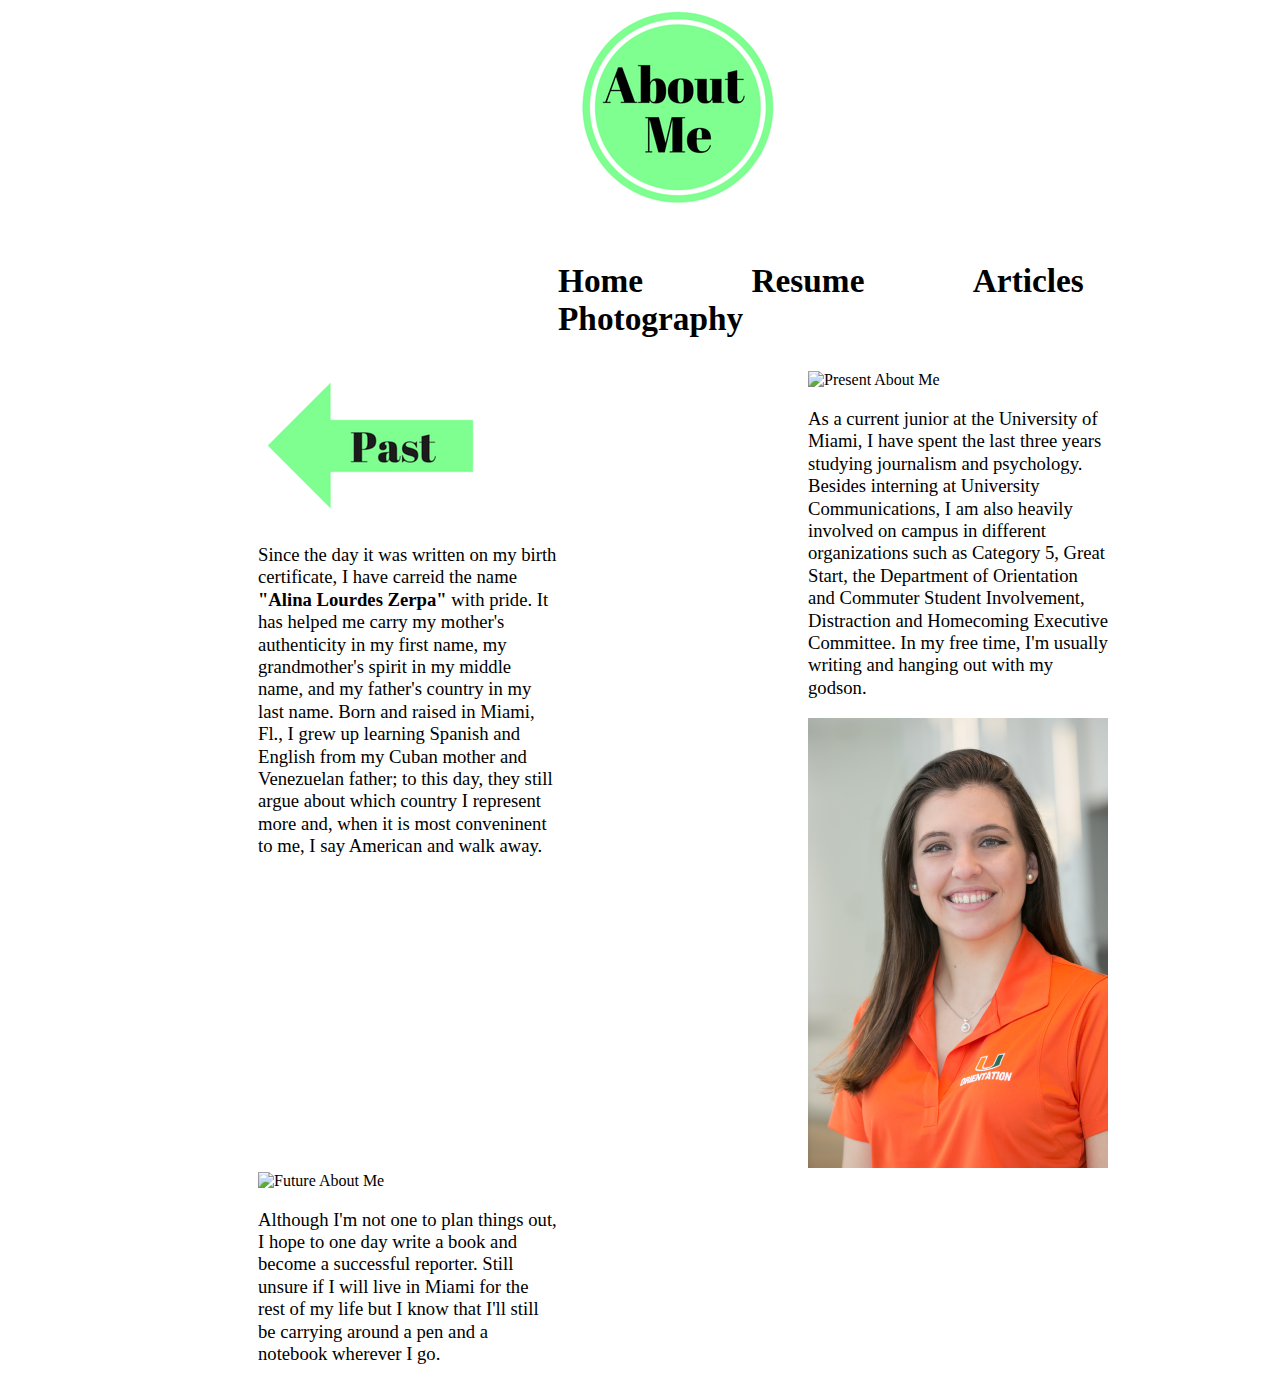
==== about_me.html @ 1a66b2de "again1" ====
<!DOCTYPE html>
<html lang="en">
  <head>
    <meta charset="UTF-8"/>
    <title>Final Project</title>
    <link href="style.css" rel="stylesheet" media="screen"/>
    <link href="print.css" rel="stylesheet" media="print"/>
  </head>

<body>
<main>
  <header>
    <img id="aboutme" src="about-me-logo.png" alt="About Me Logo"/>
  </header>

  <nav>
    <ul>
      <li><a href="index.html" target="_blank">Home</a></li>
      <li><a href="resume.html" target="_blank">Resume</a></li>
      <li><a href="articles.html" target="_blank">Articles</a></li>
      <li><a href="photography.html" target="_blank">Photography</a></li>
    </ul>
  </nav>

<section>
  <article>
    <div class="column1of3">
    <img id="past-about-me"src="past-about-me.png" alt="Past About Me"/>
      <p>Since the day it was written on my birth certificate, I have carreid the name <strong>"Alina Lourdes Zerpa"</strong> with pride. It has helped me carry my mother's authenticity in my first name, my grandmother's spirit in my middle name, and my father's country in my last name. Born and raised in Miami, Fl., I grew up learning Spanish and English from my Cuban mother and Venezuelan father; to this day, they still argue about which country I represent more and, when it is most conveninent to me, I say American and walk away.</p>
    </div>
  </article>
  <article>
    <div class="column2of3">
    <img id="present-about-me"src="present.png" alt="Present About Me"/>
      <p>As a current junior at the University of Miami, I have spent the last three years studying journalism and psychology. Besides interning at University Communications, I am also heavily involved on campus in different organizations such as Category 5, Great Start, the Department of Orientation and Commuter Student Involvement, Distraction and Homecoming Executive Committee. In my free time, I'm usually writing and hanging out with my godson.</p>
      <img id="orientation-about-me"src="Orientation_Alina.jpg" alt="Alina Picture" width="300" height="450"/>
    </div>
  </article>
  <article>
    <div class="column3of3">
    <img id="future-about-me"src="future.png" alt="Future About Me"/>
      <p>Although I'm not one to plan things out, I hope to one day write a book and become a successful reporter. Still unsure if I will live in Miami for the rest of my life but I know that I'll still be carrying around a pen and a notebook wherever I go.</p>
    </div>
  </article>
</section>

</main>
</body>
</html>
---- style.css ----
nav {
  font-family: "Franklin Gothic Book", "Century Gothic";
  font-size: 25pt;
  font-weight: bold;
}

h1 {
  font-family: "Lucida Fax", "Palatino Linotype";
  font-size: 16pt;
}

p {
  font-family: "Corbel", "MS Reference Sans Serif Regular";
  font-size: 14pt;
  line-height: 1.2em;
}

a:link {
  color:rgb(0,0,0);
  text-decoration: none;
}

a:visited {
  color:rgb(0,0,0);
}

a:hover {
  color:rgb(76,153,0);
}

a:active {
  color:rgb(34, 139, 34);
}

nav ul {
  list-style: none;
  padding-left: 450px;
  padding-right: 10px;
  border-bottom: none;
  margin-top: 50px;
}

nav li {
  display: inline-block;
  margin-left: 100px;
}

#azlogo {
  position: relative;
  margin-left: 800px;
  margin-bottom: 10px;
  margin-top: 30px;
}

.column1of3, .column2of3, .column3of3 {
  width: 300px;
  float: left;
  margin-left: 250px;
  text-align: left;
}

img#aboutme,#photography,#articles {
  position: relative;
  left: 45%;
}

.alinaphotography {
  margin-left: 537px;
}

#alinazerpalogo {
  position: relative;
}

#article1 {
  height: 600px;
  width: 500px;
  margin-left: 300px;
  text-align: left;
  float: left;
  background-color: rgb(255, 255, 255);
  border: 3px solid #7eff8f;
  padding-top: 0px;
  padding-left: 10px;
  padding-right: 10px;
  padding-bottom: 30px;
}

#article2 {
  height: 600px;
  width: 500px;
  margin-left: 1000px;
  text-align: left;
  background-color: rgb(255,255,255);
  border: 3px solid #7eff8f;
  padding-top: 0px;
  padding-left: 10px;
  padding-right: 10px;
  padding-bottom: 30px;
}

#article3 {
  height: 600px;
  width: 500px;
  margin-left: 300px;
  margin-top: 10px;
  float: left;
  text-align: left;
  background-color: rgb (255,255,255);
  border: 3px solid #7eff8f;
  padding-top: 0px;
  padding-left: 10px;
  padding-right: 10px;
  padding-bottom: 30px;
}

#article4 {
  height: 600px;
  width: 500px;
  margin-left: 1000px;
  margin-top: 10px;
  text-align: left;
  background-color: rgb (255,255,255);
  border: 3px solid #7eff8f;
  padding-top: 0px;
  padding-left: 10px;
  padding-right: 10px;
  padding-bottom: 30px;
}

#article5 {
  height: 600px;
  width: 500px;
  margin-left: 300px;
  margin-top: 10px;
  float: left;
  text-align: left;
  background-color: rgb (255,255,255);
  border: 3px solid #7eff8f;
  padding-top: 0px;
  padding-left: 10px;
  padding-right: 10px;
  padding-bottom: 30px;
}

#article6 {
  height: 600px;
  width: 500px;
  margin-left: 1000px;
  margin-top: 10px;
  text-align: left;
  background-color: rgb (255,255,255);
  border: 3px solid #7eff8f;
  padding-top: 0px;
  padding-left: 10px;
  padding-right: 10px;
  padding-bottom: 30px;
}

#article7 {
  height: 600px;
  width: 500px;
  margin-left: 300px;
  margin-top: 10px;
  float: left;
  text-align: left;
  background-color: rgb (255,255,255);
  border: 3px solid #7eff8f;
  padding-top: 0px;
  padding-left: 10px;
  padding-right: 10px;
  padding-bottom: 30px;
}
---- print.css ----
* {
  background: transparent; !important
  color: black;
}

@page{
  margin:.5in;
}

nav, iframe {
  display:none;
}

#article-images {
  display: none;
}

a {
  text-decoration: none;
}

h1 {
  font-family: "Lucida Fax", "Palatino Linotype";
  font-size: 12pt;
}

p {
  font-family: "Corbel", "MS Reference Sans Serif Regular";
  font-size: 10pt;
  line-height: 1.2em;
}

img#aboutme,#photography,#articles {
  position: relative;
  left: 37%;
  width: 150px;
  height: 150px;
}

#past-about-me, #present-about-me, #future-about-me {
  width: 150px;
  height: 100px;
}

#orientation-about-me {
  width: 150px;
  height: 225px;
}

.column1of3, .column2of3, .column3of3 {
  width: 200px;
  float: left;
  margin: 9px;
  text-align: center;
}


a[href^="http"] {
  display: inline;
}

a[href^=http]:after {
  content: " (" attr(href) ") ";
}
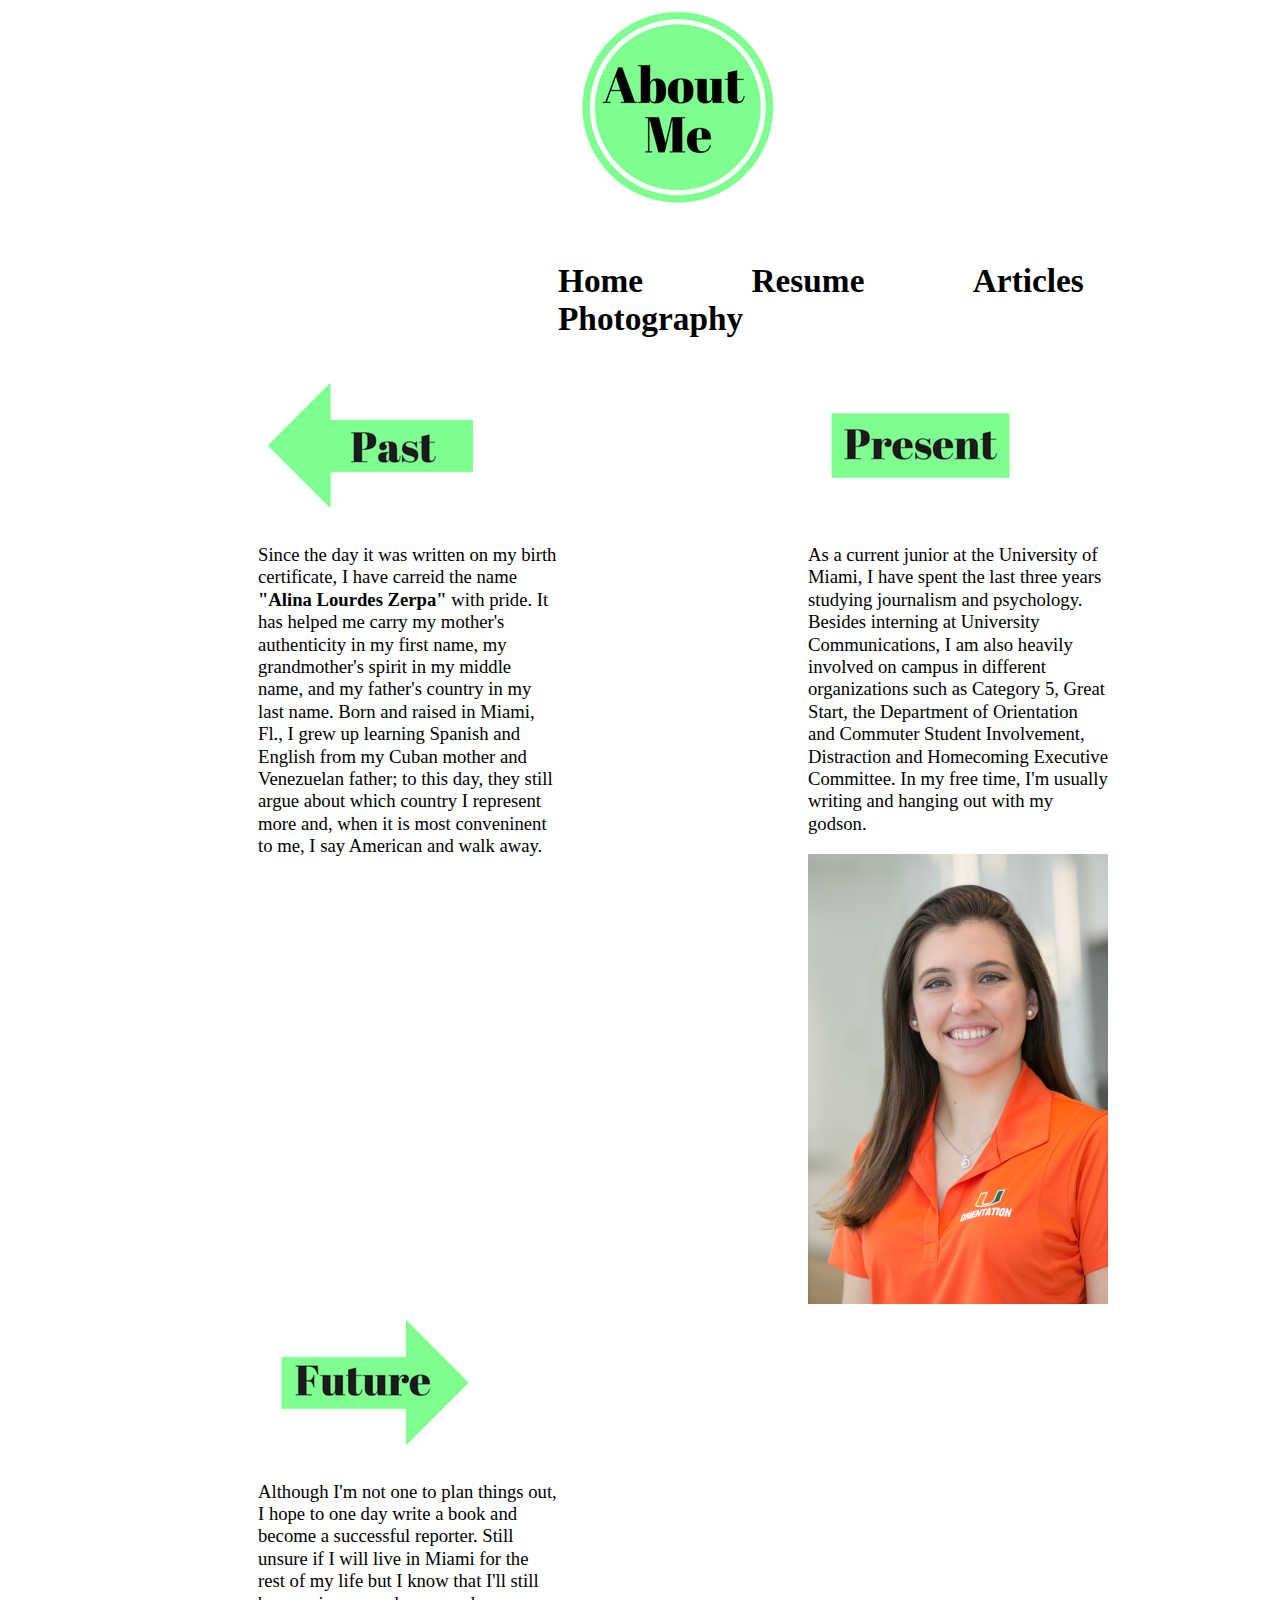
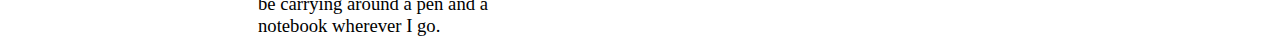
==== commit c29d2b95: "maybe???" ====
--- a/about_me.html
+++ b/about_me.html
@@ -31,14 +31,14 @@
   </article>
   <article>
     <div class="column2of3">
-    <img id="present-about-me"src="present.png" alt="Present About Me"/>
+    <img id="present-about-me"src="present-about-me.png" alt="Present About Me"/>
       <p>As a current junior at the University of Miami, I have spent the last three years studying journalism and psychology. Besides interning at University Communications, I am also heavily involved on campus in different organizations such as Category 5, Great Start, the Department of Orientation and Commuter Student Involvement, Distraction and Homecoming Executive Committee. In my free time, I'm usually writing and hanging out with my godson.</p>
       <img id="orientation-about-me"src="Orientation_Alina.jpg" alt="Alina Picture" width="300" height="450"/>
     </div>
   </article>
   <article>
     <div class="column3of3">
-    <img id="future-about-me"src="future.png" alt="Future About Me"/>
+    <img id="future-about-me"src="future-about-me.png" alt="Future About Me"/>
       <p>Although I'm not one to plan things out, I hope to one day write a book and become a successful reporter. Still unsure if I will live in Miami for the rest of my life but I know that I'll still be carrying around a pen and a notebook wherever I go.</p>
     </div>
   </article>
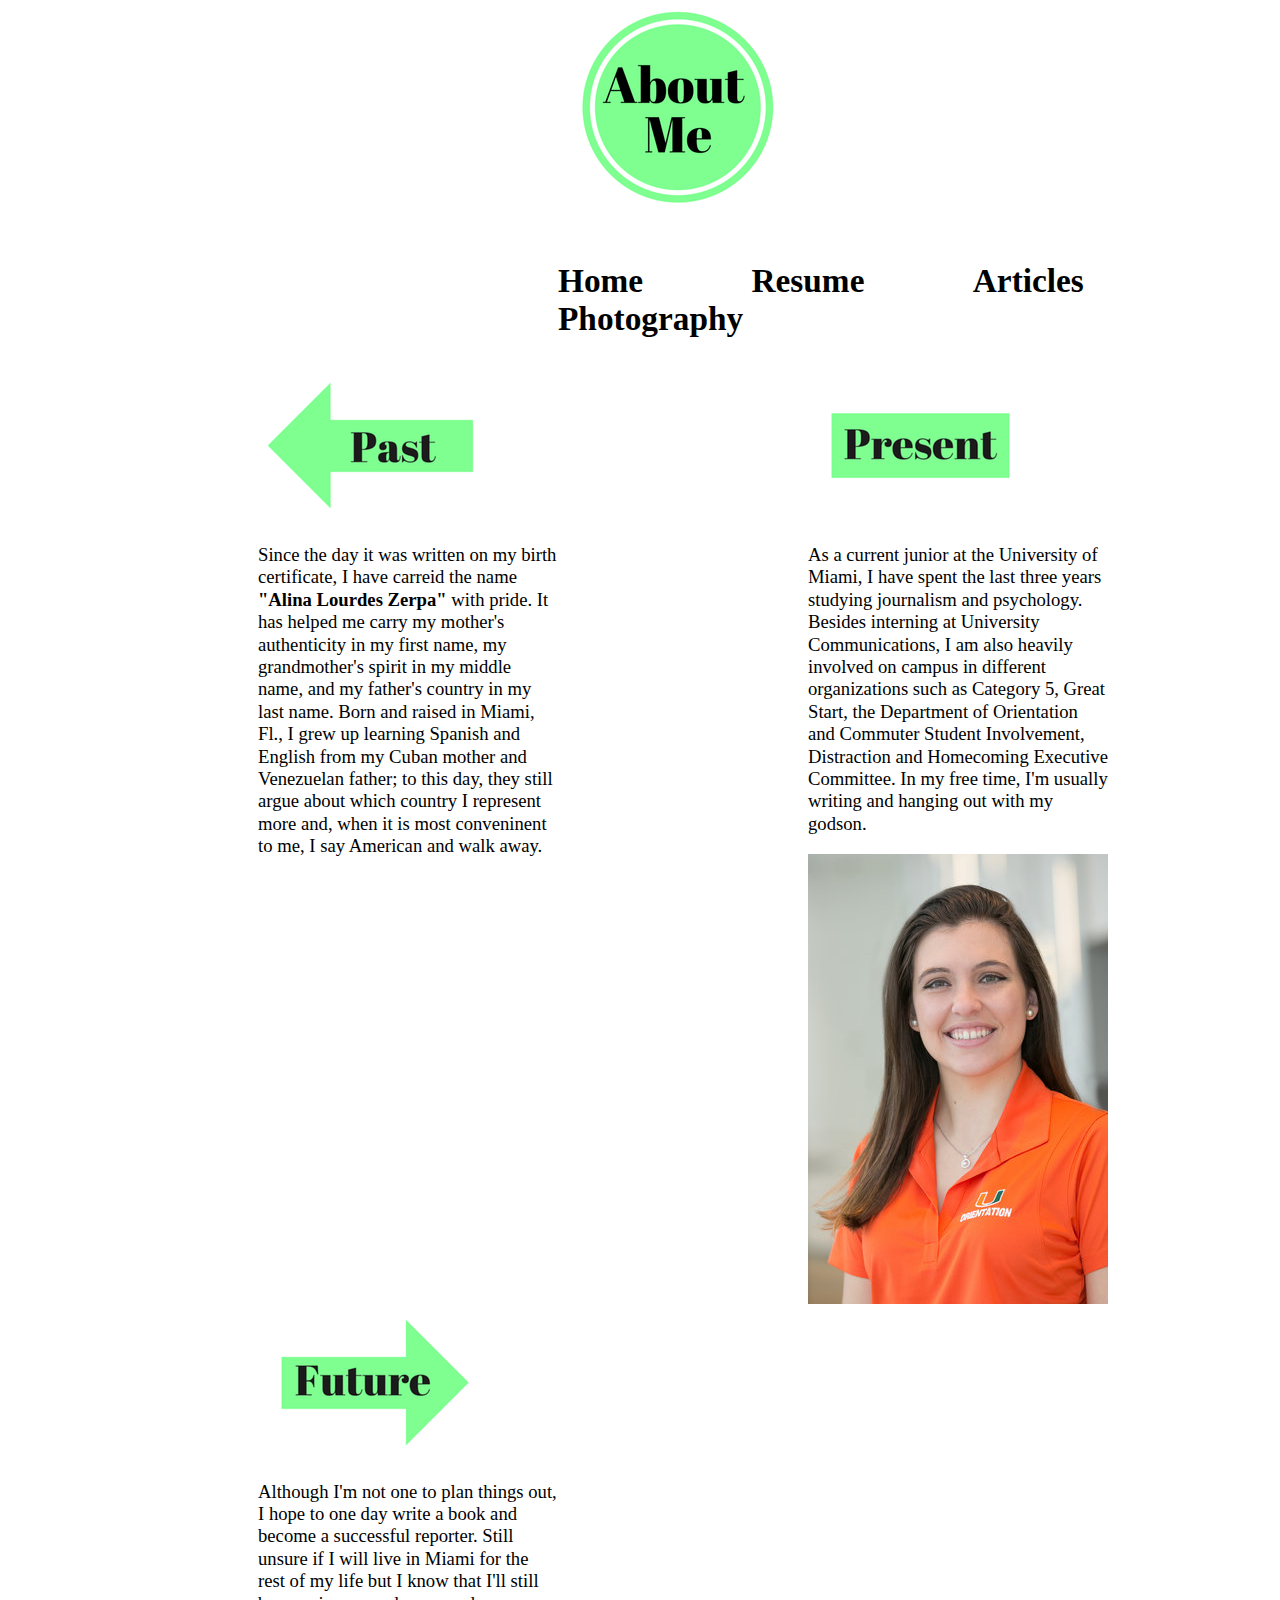
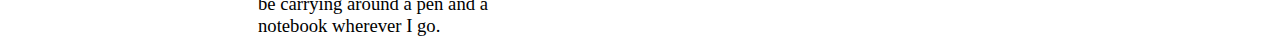
==== commit f430e4de: "k" ====
--- a/about_me.html
+++ b/about_me.html
@@ -33,7 +33,7 @@
     <div class="column2of3">
     <img id="present-about-me"src="present-about-me.png" alt="Present About Me"/>
       <p>As a current junior at the University of Miami, I have spent the last three years studying journalism and psychology. Besides interning at University Communications, I am also heavily involved on campus in different organizations such as Category 5, Great Start, the Department of Orientation and Commuter Student Involvement, Distraction and Homecoming Executive Committee. In my free time, I'm usually writing and hanging out with my godson.</p>
-      <img id="orientation-about-me"src="Orientation_Alina.jpg" alt="Alina Picture" width="300" height="450"/>
+      <img id="orientation-about-me"src="orientation-about-me.jpg" alt="Alina Picture"/>
     </div>
   </article>
   <article>
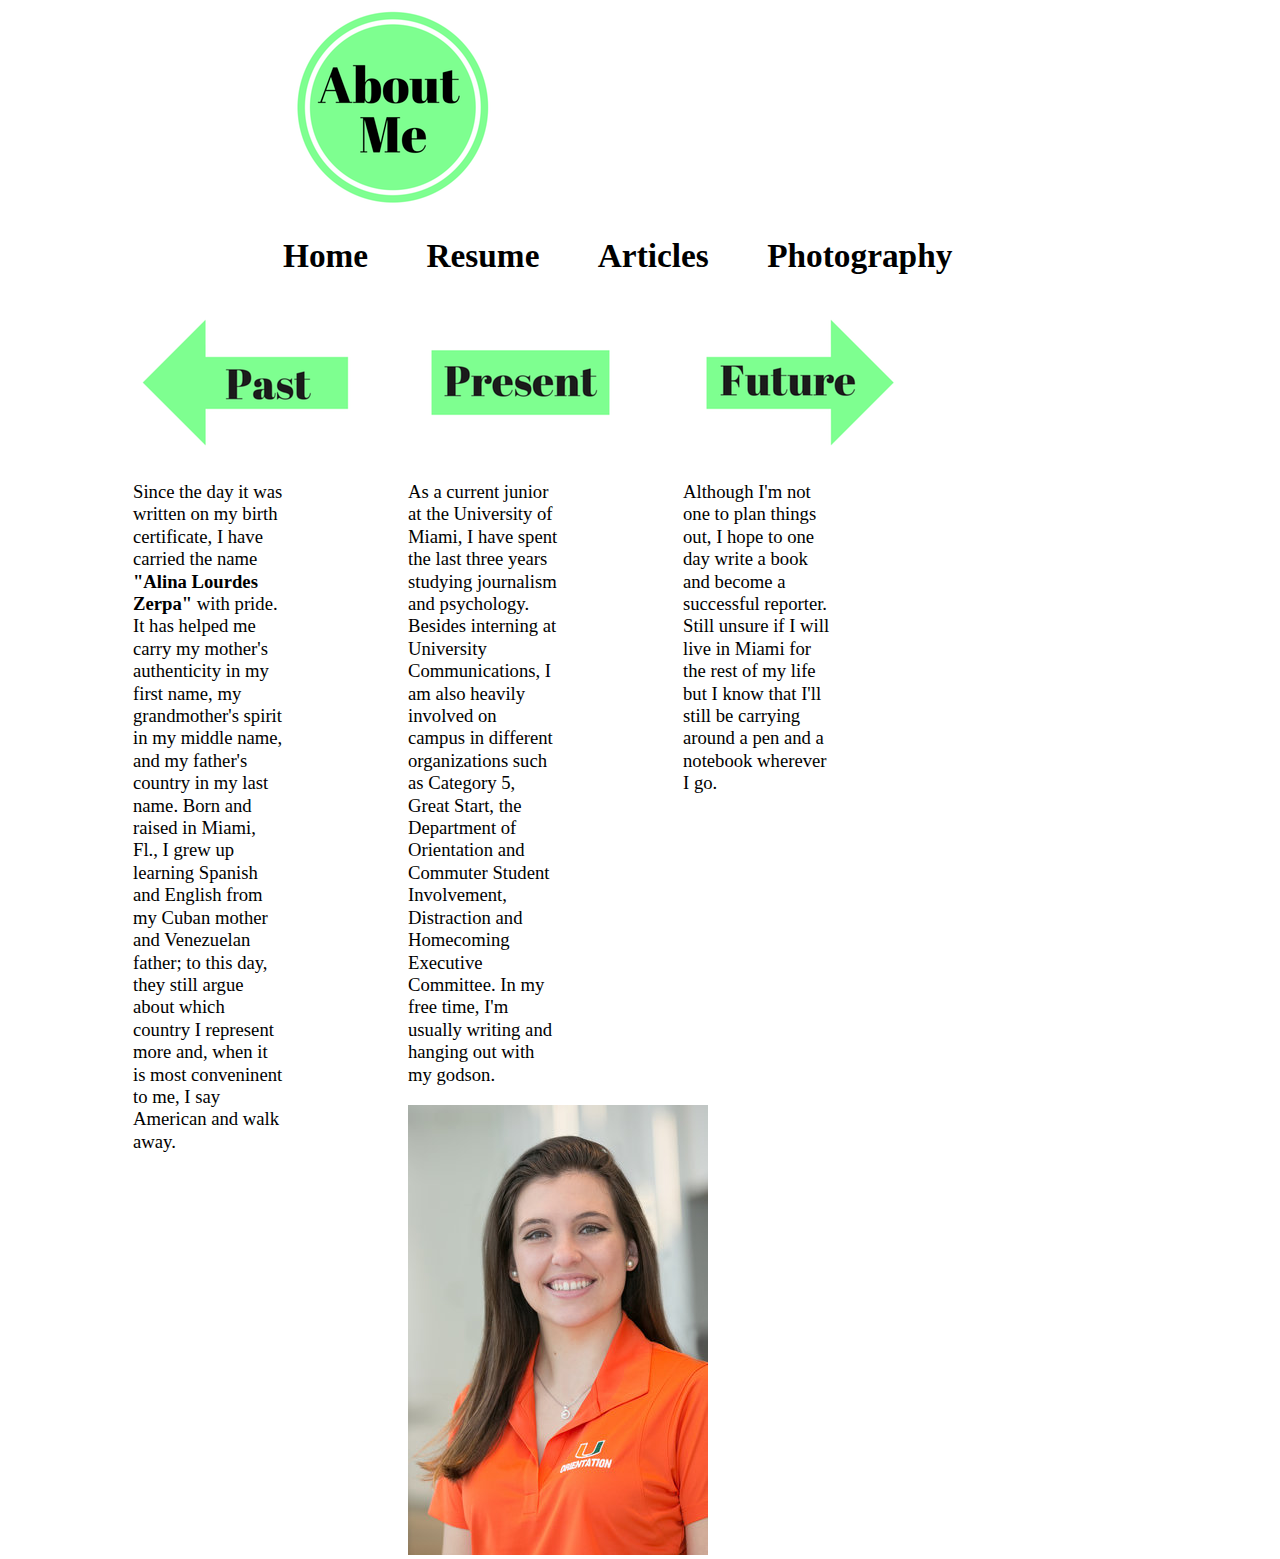
==== commit 98478665: "lol" ====
--- a/about_me.html
+++ b/about_me.html
@@ -26,7 +26,7 @@
   <article>
     <div class="column1of3">
     <img id="past-about-me"src="past-about-me.png" alt="Past About Me"/>
-      <p>Since the day it was written on my birth certificate, I have carreid the name <strong>"Alina Lourdes Zerpa"</strong> with pride. It has helped me carry my mother's authenticity in my first name, my grandmother's spirit in my middle name, and my father's country in my last name. Born and raised in Miami, Fl., I grew up learning Spanish and English from my Cuban mother and Venezuelan father; to this day, they still argue about which country I represent more and, when it is most conveninent to me, I say American and walk away.</p>
+      <p>Since the day it was written on my birth certificate, I have carried the name <strong>"Alina Lourdes Zerpa"</strong> with pride. It has helped me carry my mother's authenticity in my first name, my grandmother's spirit in my middle name, and my father's country in my last name. Born and raised in Miami, Fl., I grew up learning Spanish and English from my Cuban mother and Venezuelan father; to this day, they still argue about which country I represent more and, when it is most conveninent to me, I say American and walk away.</p>
     </div>
   </article>
   <article>
--- a/style.css
+++ b/style.css
@@ -34,15 +34,15 @@
 
 nav ul {
   list-style: none;
-  padding-left: 450px;
-  padding-right: 10px;
+  padding-left: 225px;
+  padding-right: 5px;
   border-bottom: none;
-  margin-top: 50px;
+  margin-top: 25px;
 }
 
 nav li {
   display: inline-block;
-  margin-left: 100px;
+  margin-left: 50px;
 }
 
 #azlogo {
@@ -53,15 +53,15 @@
 }
 
 .column1of3, .column2of3, .column3of3 {
-  width: 300px;
+  width: 150px;
   float: left;
-  margin-left: 250px;
+  margin-left: 125px;
   text-align: left;
 }
 
 img#aboutme,#photography,#articles {
   position: relative;
-  left: 45%;
+  left: 22.5%;
 }
 
 .alinaphotography {
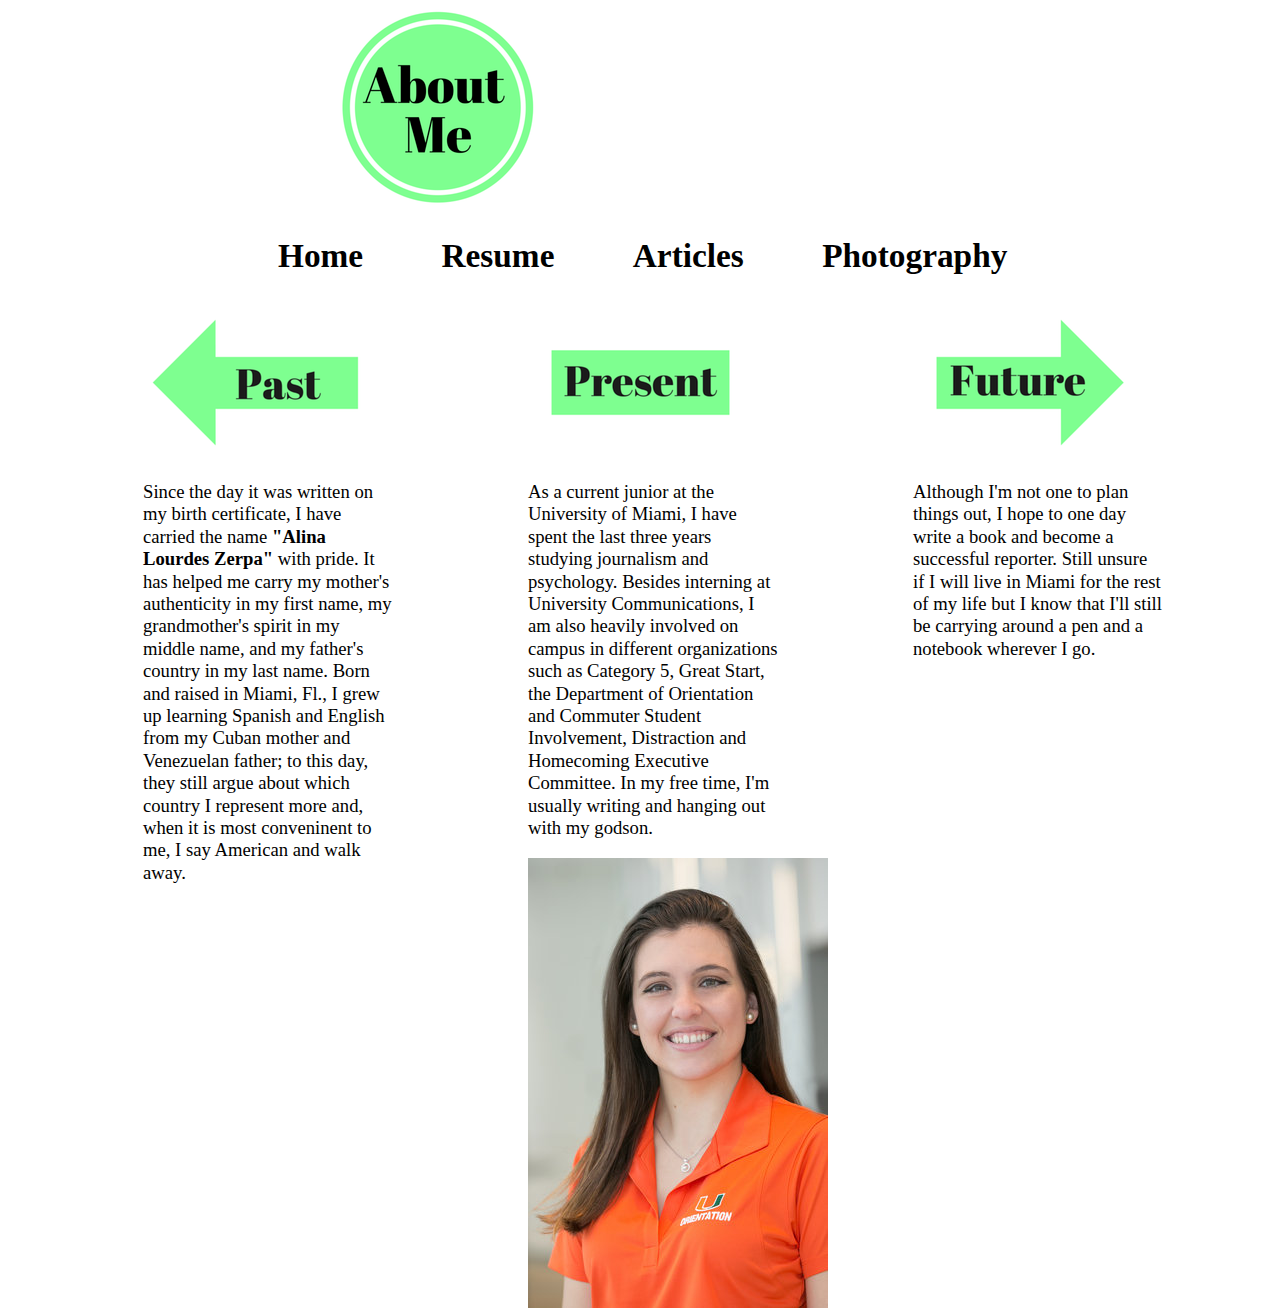
==== commit 149cd9d2: "again" ====
--- a/about_me.html
+++ b/about_me.html
@@ -5,6 +5,7 @@
     <title>Final Project</title>
     <link href="style.css" rel="stylesheet" media="screen"/>
     <link href="print.css" rel="stylesheet" media="print"/>
+    <link href="mobile.css" rel="stylesheet" media="mobile"/>
   </head>
 
 <body>
--- a/style.css
+++ b/style.css
@@ -34,48 +34,51 @@
 
 nav ul {
   list-style: none;
-  padding-left: 225px;
-  padding-right: 5px;
+  padding-left: 200px;
+  padding-right: 100px;
   border-bottom: none;
   margin-top: 25px;
 }
 
 nav li {
   display: inline-block;
-  margin-left: 50px;
+  margin-left: 70px;
 }
 
 #azlogo {
   position: relative;
-  margin-left: 800px;
+  margin-left: 500px;
   margin-bottom: 10px;
   margin-top: 30px;
 }
 
 .column1of3, .column2of3, .column3of3 {
-  width: 150px;
+  width: 250px;
   float: left;
-  margin-left: 125px;
+  margin-left: 135px;
   text-align: left;
 }
 
 img#aboutme,#photography,#articles {
   position: relative;
-  left: 22.5%;
+  left: 26%;
 }
 
-.alinaphotography {
-  margin-left: 537px;
+#azphotog {
+  margin-left: 100px;
+  height: auto;
+  width: auto;
 }
 
 #alinazerpalogo {
   position: relative;
+  left:40%;
 }
 
 #article1 {
   height: 600px;
   width: 500px;
-  margin-left: 300px;
+  margin-left: 100px;
   text-align: left;
   float: left;
   background-color: rgb(255, 255, 255);
@@ -89,7 +92,7 @@
 #article2 {
   height: 600px;
   width: 500px;
-  margin-left: 1000px;
+  margin-left: 800px;
   text-align: left;
   background-color: rgb(255,255,255);
   border: 3px solid #7eff8f;
@@ -102,7 +105,7 @@
 #article3 {
   height: 600px;
   width: 500px;
-  margin-left: 300px;
+  margin-left: 100px;
   margin-top: 10px;
   float: left;
   text-align: left;
@@ -117,7 +120,7 @@
 #article4 {
   height: 600px;
   width: 500px;
-  margin-left: 1000px;
+  margin-left: 800px;
   margin-top: 10px;
   text-align: left;
   background-color: rgb (255,255,255);
@@ -131,7 +134,7 @@
 #article5 {
   height: 600px;
   width: 500px;
-  margin-left: 300px;
+  margin-left: 100px;
   margin-top: 10px;
   float: left;
   text-align: left;
@@ -146,7 +149,7 @@
 #article6 {
   height: 600px;
   width: 500px;
-  margin-left: 1000px;
+  margin-left: 800px;
   margin-top: 10px;
   text-align: left;
   background-color: rgb (255,255,255);
@@ -160,7 +163,7 @@
 #article7 {
   height: 600px;
   width: 500px;
-  margin-left: 300px;
+  margin-left: 100px;
   margin-top: 10px;
   float: left;
   text-align: left;
--- a/mobile.css
+++ b/mobile.css
@@ -0,0 +1,17 @@
+@media (max-width: 320px) {
+nav {
+    display: none;
+  }
+
+h1,h2,ul,li,p {
+  display: none;
+}
+
+#azlogo {
+  position: relative;
+  margin-left: 5px;
+  margin-bottom: 5px;
+  margin-top: 5px;
+}
+
+}
